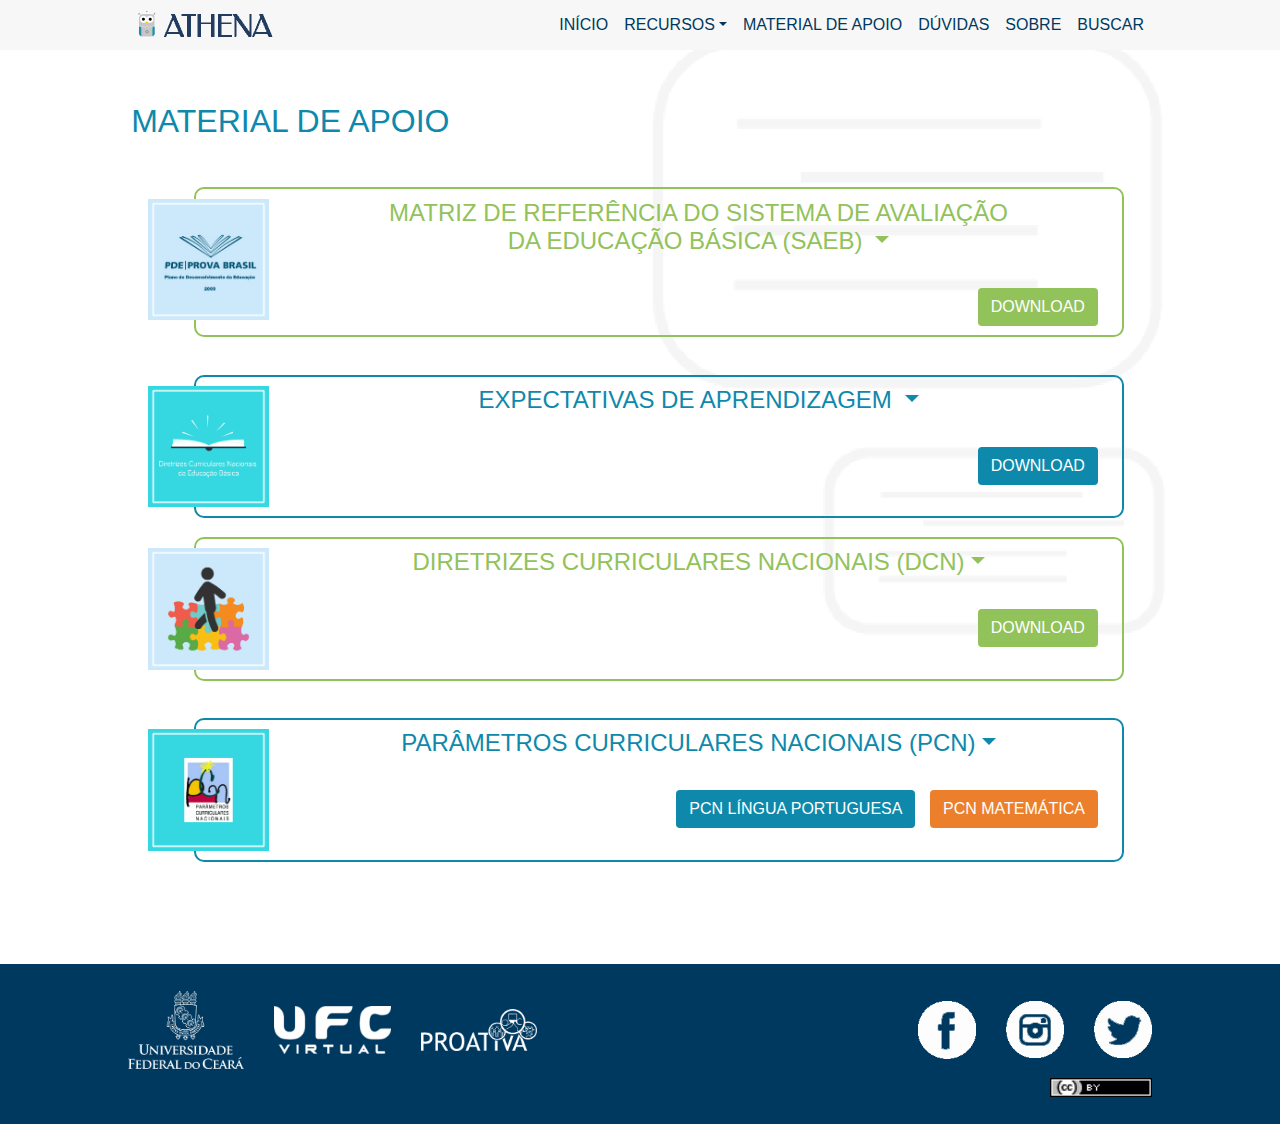
==== apoio.html @ bc9d93a2 "Athena" ====
<html>
	<head>
		<head>
			<title>Material de Apoio - Athena</title>
			<meta http-equiv="content-type" content="text/html; charset=UTF-8">
			<meta charset="UTF-8">
			<meta name="viewport" content="width=device-width, initial-scale=1.0">
			<link rel="icon" type="image/gif" href="img/ico.gif">
			<link rel="stylesheet" type="text/css" href="css/bootstrap.css" >
			<link rel="stylesheet" type="text/css" href="css/nav.css">
			<link rel="stylesheet" type="text/css" href="css/footer.css">
			<link rel="stylesheet" type="text/css" href="css/apoio.css">
			<link rel="stylesheet" type="text/css" href="css/sweetalert2.min.css">
		</head>
	</head>
	<body>
		<!--cabecalho-->
		<header>
			<nav class="navbar navbar-expand-md navbar-dark fixed-top" id="athenanavbar">
			    <a id="logoNav" href="index.html"><img src="img/athena.png" id="logonav"/></a>
			    <button class="navbar-toggler collapsed" type="button" data-toggle="collapse" data-target="#navbarCollapse" aria-controls="navbarCollapse" aria-expanded="false" aria-label="Toggle navigation" id="buttonMobile">
			   	    <span class="navbar-toggler-icon"></span>
			    </button>

			    <div class="navbar-collapse collapse w-100 order-3 dual-collapse2" id="navbarCollapse">
			        <ul class="navbar-nav ml-auto">
			            <li class="nav-item">
			                <a class="nav-link" href="index.html">INÍCIO</a>
			            </li>
			            <li class="dropdown">
			                <a class="dropdown-toggle nav-link" data-toggle="dropdown" href="#">RECURSOS</a>
			                <div class="dropdown-menu">
			                    <a class="dropdown-item" href="buscaandroid.html">PARA ANDROID</a>
			                    <a class="dropdown-item" href="buscacomputador.html">PARA COMPUTADOR</a>
			                </div>
			            </li>
			            <li class="nav-item">
			                <a class="nav-link" href="apoio.html">MATERIAL DE APOIO</a>
			            </li>
			            <li class="nav-item">
			                <a class="nav-link" href="duvidas.html">DÚVIDAS</a>
			            </li>
			            <li class="nav-item">
			                <a class="nav-link" href="sobre.html">SOBRE</a>
			            </li>
			            <li class="nav-item">
			                <a class="nav-link" data-toggle="dropdown" href="#">BUSCAR</a>
			                <div class="dropdown-menu" id="searchBar">
			                  	<div id="containerSearchBar">
			        	          	<p>Pesquise Recursos:</p>
			        	          	<form name="formsearch" id="formsearch" onsubmit="return checkSearch()">
			        	          	<div class="form-row">
			        	          		<div class="col-sm-3"><select class="form-control" name="h" id="h" form="formsearch">
			        	          			<option value="" selected>Dispositivo</option>
			        	          			<option value="ad">Android</option>
			        	          			<option value="pc">Computador</option>
			        	          		</select></div>
			        	          		<div class="col-sm-3"><select class="form-control" name="d" form="formsearch" onchange="checkDescritors(d.value,a.value)">
			        	          			<option value="" selected>Disciplina</option>
			        	          			<option value="lp">Lingua Portuguesa</option>
			        	          			<option value="mat">Matemática</option>
			        	          		</select></div>
			        	          		<div class="col-sm-2"><select class="form-control" name="a" form="formsearch" onchange="checkDescritors(d.value,a.value)">
			        	          			<option value="" selected>Ano</option>
			        	          			<option value="1">1ºAno</option>
			        	          			<option value="2">2ºAno</option>
			        	          			<option value="3">3ºAno</option>
			        	          			<option value="4">4ºAno</option>
			        	          			<option value="5">5ºAno</option>
			        	          			<option value="6">6ºAno</option>
			        	          			<option value="7">7ºAno</option>
			        	          			<option value="8">8ºAno</option>
			        	          			<option value="9">9ºAno</option>
			        	          		</select></div>
			        	          		<div class="form-group col-sm-2"><input class="form-control" type="submit" value="Buscar"></div>
			        	          	</div></form>
			                  	</div>
			                </div>
			            </li>
			        </ul>
			    </div>
			</nav>
		</header>
				<!--inicio do corpo da página-->
		<div id="containerContent">
				<h1 class="titulo">MATERIAL DE APOIO</h1>

		<div class="container">
		  <div class="panel-group" id="accordion">
				  	    <div class="content">
				  	    	<!--card-->
				  	    	<div class="row caixa bordaV">
				  	    		<div class="col-sm-2">
				  	    			<img class="imgApoio" src="img/apoio/imagemApoio1.png">
				  	    		</div> 
				  	    		<div class="col-sm-10 box">
				  	    						    <div class="panel panel-default boxie"> <!--abre a caixa-->
												    <div class="panel-heading">
												    <h4 class="panel-title titulo4V">
												          <a class="dropdown-toggle collapseColorV" data-toggle="collapse" data-parent="#accordion" href="#collapse1">
												          Matriz de referência do Sistema de Avaliação da Educação Básica (SAEB) </a>
												    </h4>
												    </div>
												    <div id="collapse1" class="panel-collapse collapse in">
												    <div class="panel-body corpoTexto">A matriz de referência do SAEB apresenta parâmetros curriculares  para a Educação Básica, utilizados nas redes municipais que possuem turmas de 5º e 9º anos do Ensino Fundamental. O documento traz informações necessárias aos gestores e professores sobre os pressupostos teóricos que embasam a avaliação da aprendizagem, com  temas, tópicos e descritores para as áreas de Língua Portuguesa e de Matemática dos anos a serem avaliados. Os descritores indicam habilidades gerais esperadas dos alunos e constituem uma referência para a seleção dos itens que devem compor uma prova de avaliação.</div>
												    </div>
												    </div>
												    <br>
												    <div class="botaoAlinhamentoV"><input class="btn botaoV" type="button" value="DOWNLOAD"></div>
				  	    		</div>
				  	    	</div>
				  	    	<!--fecha card-->
				  	    	<!--card-->
				  	    	<div class="row caixa bordaA">
				  	    		<div class="col-sm-2">
				  	    			<img class="imgApoio" src="img/apoio/imagemApoio2.png">
				  	    		</div>
				  	    		<div class="col-sm-10 box">
				  	    						    <div class="panel panel-default boxie"> <!--abre a caixa-->
												    <div class="panel-heading">
												    <h4 class="panel-title titulo4A">
												        <a class="dropdown-toggle collapseColorA" data-toggle="collapse" data-parent="#accordion" href="#collapse2">Expectativas de Aprendizagem </a>
												    </h4>
												    </div>
												    <div id="collapse2" class="panel-collapse collapse in">
												    <div class="panel-body corpoTexto">As expectativas de aprendizagem buscam estabelecer os parâmetros acerca dos conteúdos essenciais que devem ser ensinados aos alunos da Educação Básica. O documento sistematiza o que foi estabelecido na Lei de Diretrizes e Bases da Educação Nacional (LDB nº 9394/96), nos Parâmetros Curriculares Nacionais (PCN) e nas matrizes de referência para avaliação das disciplinas de Língua Portuguesa e de Matemática. As expectativas de aprendizagem variam conforme os estados brasileiros, de forma a atender às realidades locais e as necessidade de cada instituição educacional.</div>
												    </div>
												    </div>
												    <br>
												    <div class="botaoAlinhamentoA"><input class="btn botaoA" type="button" value="DOWNLOAD"></div>
				  	    		</div>

				  	    	</div>
				  	    	<!--fecha card-->
				  	    	<!--card-->
				  	    	<div class="row caixa bordaV">
				  	    		<div class="col-sm-2">
				  	    			<img class="imgApoio" src="img/apoio/imagemApoio3.png">
				  	    		</div>
				  	    		<div class="col-sm-10 box">
				  	    						    <div class="panel panel-default boxie"> <!--abre a caixa-->
												    <div class="panel-heading">
												    <h4 class="panel-title titulo4V">
												          <a class="dropdown-toggle collapseColorV" data-toggle="collapse" data-parent="#accordion" href="#collapse3">Diretrizes Curriculares Nacionais (DCN)</a>
												    </h4>
												    </div>
												    <div id="collapse3" class="panel-collapse collapse in">
												    <div class="panel-body corpoTexto">As Diretrizes Curriculares Nacionais são normas voltadas para a Educação Básica que buscam orientar o planejamento curricular das escolas. Este documento tem como principal objetivo promover a igualdade no processo de aprendizagem, assegurando que os conteúdos básicos sejam ensinados para todos os discentes.</div>
												    </div>
												    </div>
												    <br>
												    <div class="botaoAlinhamentoV"><input class="btn botaoV" type="button" value="DOWNLOAD"></div>
				  	    		</div>
				  	    	</div>
				  	    	<!--fecha card-->
				  	    	<!--card-->
				  	    	<div class="row caixa bordaA">
				  	    		<div class="col-sm-2">
				  	    			<img class="imgApoio" src="img/apoio/imagemApoio4.png">
				  	    		</div>
				  	    		<div class="col-sm-10 box">
				  	    						    <div class="panel panel-default boxie"> <!--abre a caixa-->
												    <div class="panel-heading">
												    <h4 class="panel-title titulo4A">
												          <a class="dropdown-toggle collapseColorA" data-toggle="collapse" data-parent="#accordion" href="#collapse4">Parâmetros Curriculares Nacionais (PCN)</a>
												    </h4>
												    </div>
												    <div id="collapse4" class="panel-collapse collapse in">
												    <div class="panel-body corpoTexto">Os Parâmetros Curriculares Nacionais tem como propósito orientar a construção das matrizes de referência para a aprendizagem. Ainda, objetivam disseminar os princípios da reforma curricular, bem como buscam propor a inserção de novas abordagens e metodologias.</div>
												    </div>
												    </div>
												    <br>
												    <div class="botaoAlinhamentoA"><input class="btn botaoA" type="button" value="PCN LÍNGUA PORTUGUESA"><input class="btn botaoL" type="button" value="PCN MATEMÁTICA"></div>
				  	    		</div>
				  	    	</div>
				  	    	<!--fecha card-->
				  	    	</div>
			      		
			       </div><!--fecha a div panel group-->
		  </div><!--fecha a div container-->

		</div><!--fecha a div content-->
				<!--fim do corpo da página-->
				
				<!--footer-->
	<footer>
		<div id="footerContainer">
			<div class="row" id="row_one">
				<div class="col-sm-5" id="logosInst">
					<div class="row">
						<div class="col-sm-4">
							<a href="#"><img src="img/footer/ufc.png"/></a>
						</div>
						<div class="col-sm-4">
							<a href="#"><img src="img/footer/virtual.png"/></a>
						</div>
						<div class="col-sm-4">
							<a href="#"><img src="img/footer/proativa.png"/></a>
						</div>
					</div>
				</div>

				<div class="col-sm-4"></div>

				<div class="col-sm-3" id="logosSocialNetworks">
					<div class="row">
						<div class="col-sm-4">
							<a href="#"><img src="img/footer/fb.png"/></a>
						</div>
						<div class="col-sm-4">
							<a href="#"><img src="img/footer/ig.png"/></a>
						</div>
						<div class="col-sm-4">
							<a href="#"><img src="img/footer/tt.png"/></a>
						</div>
					</div>
				</div>	
			</div>
			<div class="row">
				<div class="col-sm-9">
				</div>

				<div class="col-sm-3" id="cccol">
					<div class="row">
						<div class="col-sm-6">
						</div>
						<div class="col-sm-6">
							<a href="#"><img src="img/footer/cc.png"/></a>
						</div>
					</div>
				</div>
			</div>
		</div>
	</footer>
	<script src="js/jquery-3.3.1.min.js"></script>
	<script src="js/bootstrap.js"></script>
	<script src="js/sweetalert2.all.min.js"></script>
	<script src="js/nav.js"></script>
</body>
</html>
---- css/nav.css ----
nav{
	background-color: #F7F7F7;
	/*background-color: #003960;*/
	margin: 0;
	padding: 0;
}
#athenanavbar{
	padding: 0px;
}
#logoNav{
	margin: 0;
	padding: 0;
	max-height: 50px;
	margin-left: 10%;
}
#logoNav img{
	margin: 0px;
}
#navbarCollapse{
	margin-right: 10%;
}
#buttonMobile{
	margin-right: 10%;
}

.nav-link{
 color: #003960!important;
}

.dropdown-menu.show{
	background-color: #F7F7F7;
	border: none;
	border-radius: 0px;
	margin: 0px;
	padding: 0px;
}
.dropdown-item{
	color: #003960;
	border: none;
	border-radius: 0px;
}
.dropdown-item:hover{
	color:#003960;
	border: none;
	border-radius: 0px;
	background-color: #fdfdfd;
}
#searchBar{
	background-color: #f7f7f7;
	width: 100%;
	padding-top: 2vh;
	padding-bottom: 2vh;
}
#containerSearchBar{
	width: 80%;
	margin-left: 10%;
	text-align: center;
}
#containerSearchBar *{
	display: inline-block;
	margin:auto;
}
#containerSearchBar p{
	color: #000;
}
#formsearch select{
	background-color: white;
	max-width: 200px;
}

input[type="submit"]{
	color:white;
	font-weight: bold;
	border: none;
	background-color: #001727;
}
input[type="submit"]:hover{
	cursor: pointer;
}


/*media queries*/
@media only screen and (max-width: 780px) {
	#navbarCollapse{
		margin-left: 10%;
	}
	#containerSearchBar *{
		width: 100%;
		margin-bottom: 1vh;
	}
	#formsearch select{
		max-width: 100%;
	}


}
---- css/footer.css ----
footer{
	position: absolute;
	width: 100%;
	background-color:#003960;
}

#footerContainer{
	width: 80%;
	margin-left: 10%;
}

#row_one{
	padding-top: 3vh;
	padding-bottom: 1vh;
}

#logosInst{
	margin: auto;
}

#logosInst .row div a img{
	max-width: 100%;
}

#logosInst .row div{
	margin: auto;
}

#logosSocialNetworks{
	margin: auto;
}

#logosSocialNetworks .row div a img{
	max-width: 100%;
}

#cccol .row .col-sm-6 a img{
	width: 100%;
	padding-bottom: 3vh; 
}

/*#cccol .row .col-sm-6{
	text-align: right;
}*/

@media only screen and (max-width: 780px) {
	#logosInst .row div {
		max-width: 30%;
		text-align: center;
	}
	#logosInst{
		margin-bottom: 8vh;
	}
	#logosSocialNetworks .row div {
		max-width: 30%;
		text-align: center;
		margin:auto;
	}
	#logosSocialNetworks .row div a img{
		max-width: 60%;
	}
	#cccol .row .col-sm-6 a img{
		width: 30%;
		padding-bottom: 3vh;
	}
	#cccol .row .col-sm-6{
		margin-top: 3vh;
		width: 100%;
		text-align: center;
	}
}
---- css/apoio.css ----
body {
	background-image: url('../img/ilustraApoio.png');
	background-size: 40%;
	background-repeat: no-repeat;
	background-position: 85% 10%;
}

#containerContent{
	width: 75%;
	margin-left: 14%;
	margin-top: 8%;
	margin-bottom: 8%;
}

/*título da página*/
h1.titulo {
	margin-left: -5%;
	font-size: 2em;
	color: #0E89AC;
	font-weight: normal;
	text-transform: uppercase;
}

.corpoTexto {
	font-size: 1.2em;
}

.content {
	margin: 5% 0;
}

.caixa {
	margin: 6% 0%;
} 

.boxie {
	margin-left: -10%;
	padding: 0% 10%;
}

img.imgApoio {
	width: 100%;
	padding: 0;
	margin: 0;
	margin-left: -60%;
}


/*verdes*/
h4.titulo4V {
	font-weight: normal;
	color: #92C25A;
	text-transform: uppercase;
	text-align: center;
}

.bordaV {
	border: 2px solid #92C25A;
	padding: 1%;
	margin: 0 0 4% 0%;
	border-radius: 10px;
}

.botaoV {
	background-color: #92C25A;
	color: #FFFFFF;
}

/*alinha o botão*/
.botaoAlinhamentoV {
	text-align: right;
}

/*seta*/
a.collapseColorV {
	color: #92C25A;
}

/*azuis*/
h4.titulo4A {
	font-weight: normal;
	color: #0E89AC;
	text-transform: uppercase;
	text-align: center;

}

.bordaA {
	border: 2px solid #0E89AC;
	padding: 1%;
	margin: 0 0 2% 0;
	border-radius: 10px;
}

.botaoA {
	background-color: #0E89AC;
	color: #FFFFFF;
}

.botaoL {
	background-color: #EC7F2B;
	color: #FFFFFF;
	margin-left: 2%;
}

/*alinha o botão*/
.botaoAlinhamentoA {
	text-align: right;
}

/*seta*/
a.collapseColorA {
	color: #0E89AC;
}

@media only screen and (max-width: 580px) {
	#containerContent{
		margin-top: 20%;
	}

	.col-sm-2 {
		padding-bottom: 10%;
	}

	h1.titulo {
		font-size: 1.2em;
		color: #0E89AC;
		font-weight: normal;
		text-align: center;
	}

	h4.titulo4A, h4.titulo4V {
		font-size: 0.85em;
		text-align: center;
		text-transform: uppercase;
	}

	.corpoTexto {
		font-size: 0.8em;
	}

	.caixa {
		text-align: center;
	}

	img.imgApoio {
		width: 40%;
		margin: 0;
		padding: 0;
		margin-top: -15%;
		margin-bottom: 2%;
	}

	.boxie {
		margin-left: 0%;
	}

	.bordaA, .bordaV {
		padding: 4%;
		margin: 4%;
		margin-top: 10%;
	}

	.botaoAlinhamentoV, .botaoAlinhamentoA {
		text-align: center;
	}

	.botaoA, .botaoV {
		font-size: 0.8em;
		text-align: center;
		margin-bottom: 2%;
	}

	.botaoL {
		background-color: #EC7F2B;
		color: #FFFFFF;
		font-size: 0.8em;
	}

	.col-sm-10.box{
		padding: 0px;
	}
	.btn.botaoL{
		margin: 0px;
	}

}
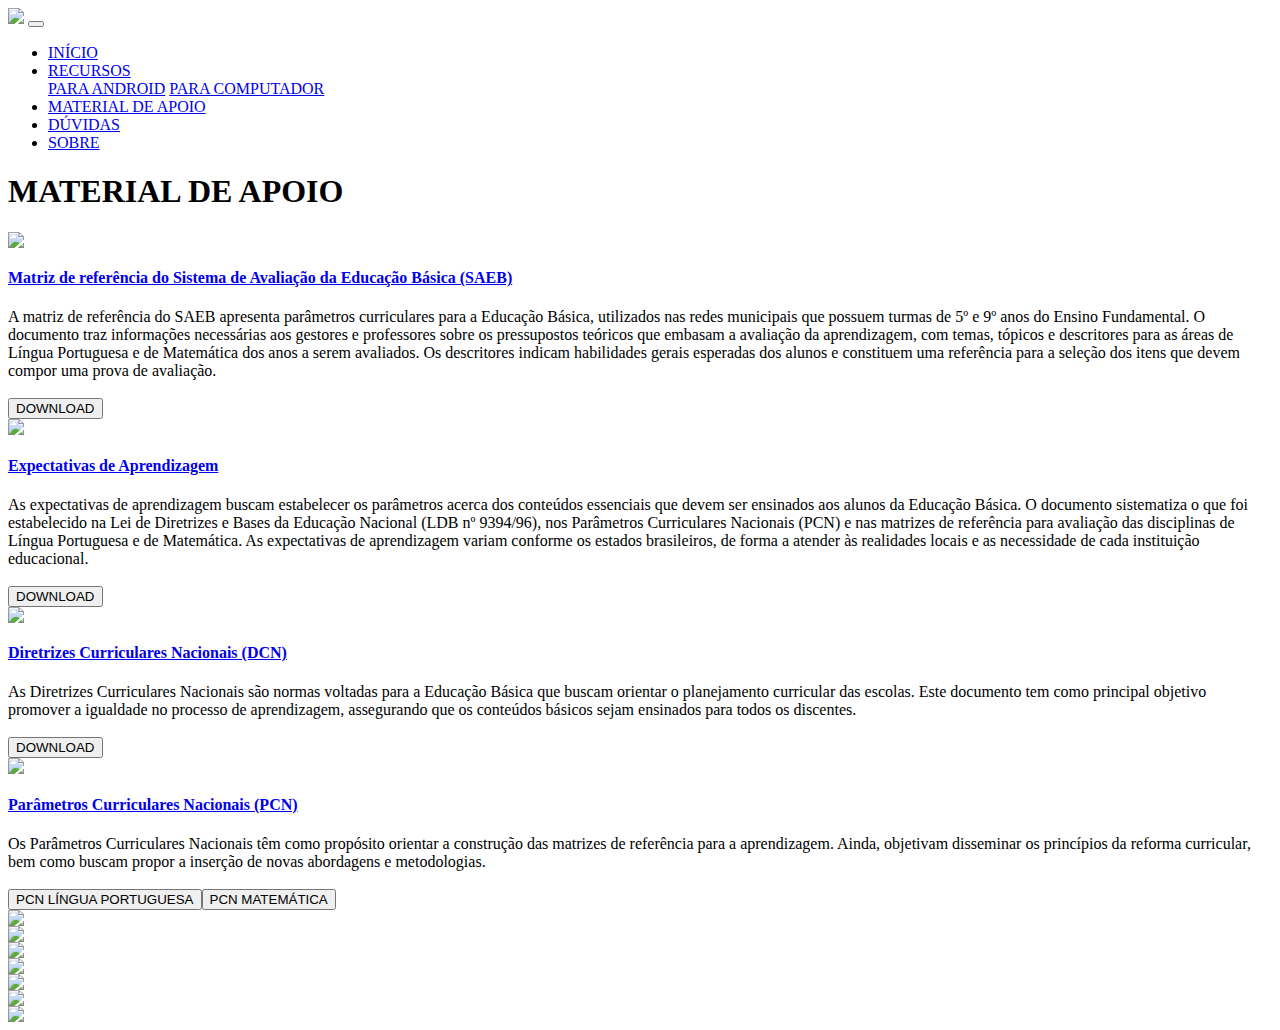
==== commit e2c8f640: "Update" ====
--- a/apoio.html
+++ b/apoio.html
@@ -16,7 +16,7 @@
 	<body>
 		<!--cabecalho-->
 		<header>
-			<nav class="navbar navbar-expand-md navbar-dark fixed-top" id="athenanavbar">
+			<nav class="navbar navbar-expand-md navbar-light fixed-top" id="athenanavbar">
 			    <a id="logoNav" href="index.html"><img src="img/athena.png" id="logonav"/></a>
 			    <button class="navbar-toggler collapsed" type="button" data-toggle="collapse" data-target="#navbarCollapse" aria-controls="navbarCollapse" aria-expanded="false" aria-label="Toggle navigation" id="buttonMobile">
 			   	    <span class="navbar-toggler-icon"></span>
@@ -35,7 +35,7 @@
 			                </div>
 			            </li>
 			            <li class="nav-item">
-			                <a class="nav-link" href="apoio.html">MATERIAL DE APOIO</a>
+			                <a class="nav-link nav-linkcor" href="apoio.html">MATERIAL DE APOIO</a>
 			            </li>
 			            <li class="nav-item">
 			                <a class="nav-link" href="duvidas.html">DÚVIDAS</a>
@@ -43,6 +43,7 @@
 			            <li class="nav-item">
 			                <a class="nav-link" href="sobre.html">SOBRE</a>
 			            </li>
+			            <!-- BOTÃO BUSCA DESATIVADO
 			            <li class="nav-item">
 			                <a class="nav-link" data-toggle="dropdown" href="#">BUSCAR</a>
 			                <div class="dropdown-menu" id="searchBar">
@@ -57,7 +58,7 @@
 			        	          		</select></div>
 			        	          		<div class="col-sm-3"><select class="form-control" name="d" form="formsearch" onchange="checkDescritors(d.value,a.value)">
 			        	          			<option value="" selected>Disciplina</option>
-			        	          			<option value="lp">Lingua Portuguesa</option>
+			        	          			<option value="lp">Língua Portuguesa</option>
 			        	          			<option value="mat">Matemática</option>
 			        	          		</select></div>
 			        	          		<div class="col-sm-2"><select class="form-control" name="a" form="formsearch" onchange="checkDescritors(d.value,a.value)">
@@ -76,7 +77,7 @@
 			        	          	</div></form>
 			                  	</div>
 			                </div>
-			            </li>
+			            </li> -->
 			        </ul>
 			    </div>
 			</nav>
@@ -166,7 +167,7 @@
 												    </h4>
 												    </div>
 												    <div id="collapse4" class="panel-collapse collapse in">
-												    <div class="panel-body corpoTexto">Os Parâmetros Curriculares Nacionais tem como propósito orientar a construção das matrizes de referência para a aprendizagem. Ainda, objetivam disseminar os princípios da reforma curricular, bem como buscam propor a inserção de novas abordagens e metodologias.</div>
+												    <div class="panel-body corpoTexto">Os Parâmetros Curriculares Nacionais têm como propósito orientar a construção das matrizes de referência para a aprendizagem. Ainda, objetivam disseminar os princípios da reforma curricular, bem como buscam propor a inserção de novas abordagens e metodologias.</div>
 												    </div>
 												    </div>
 												    <br>
